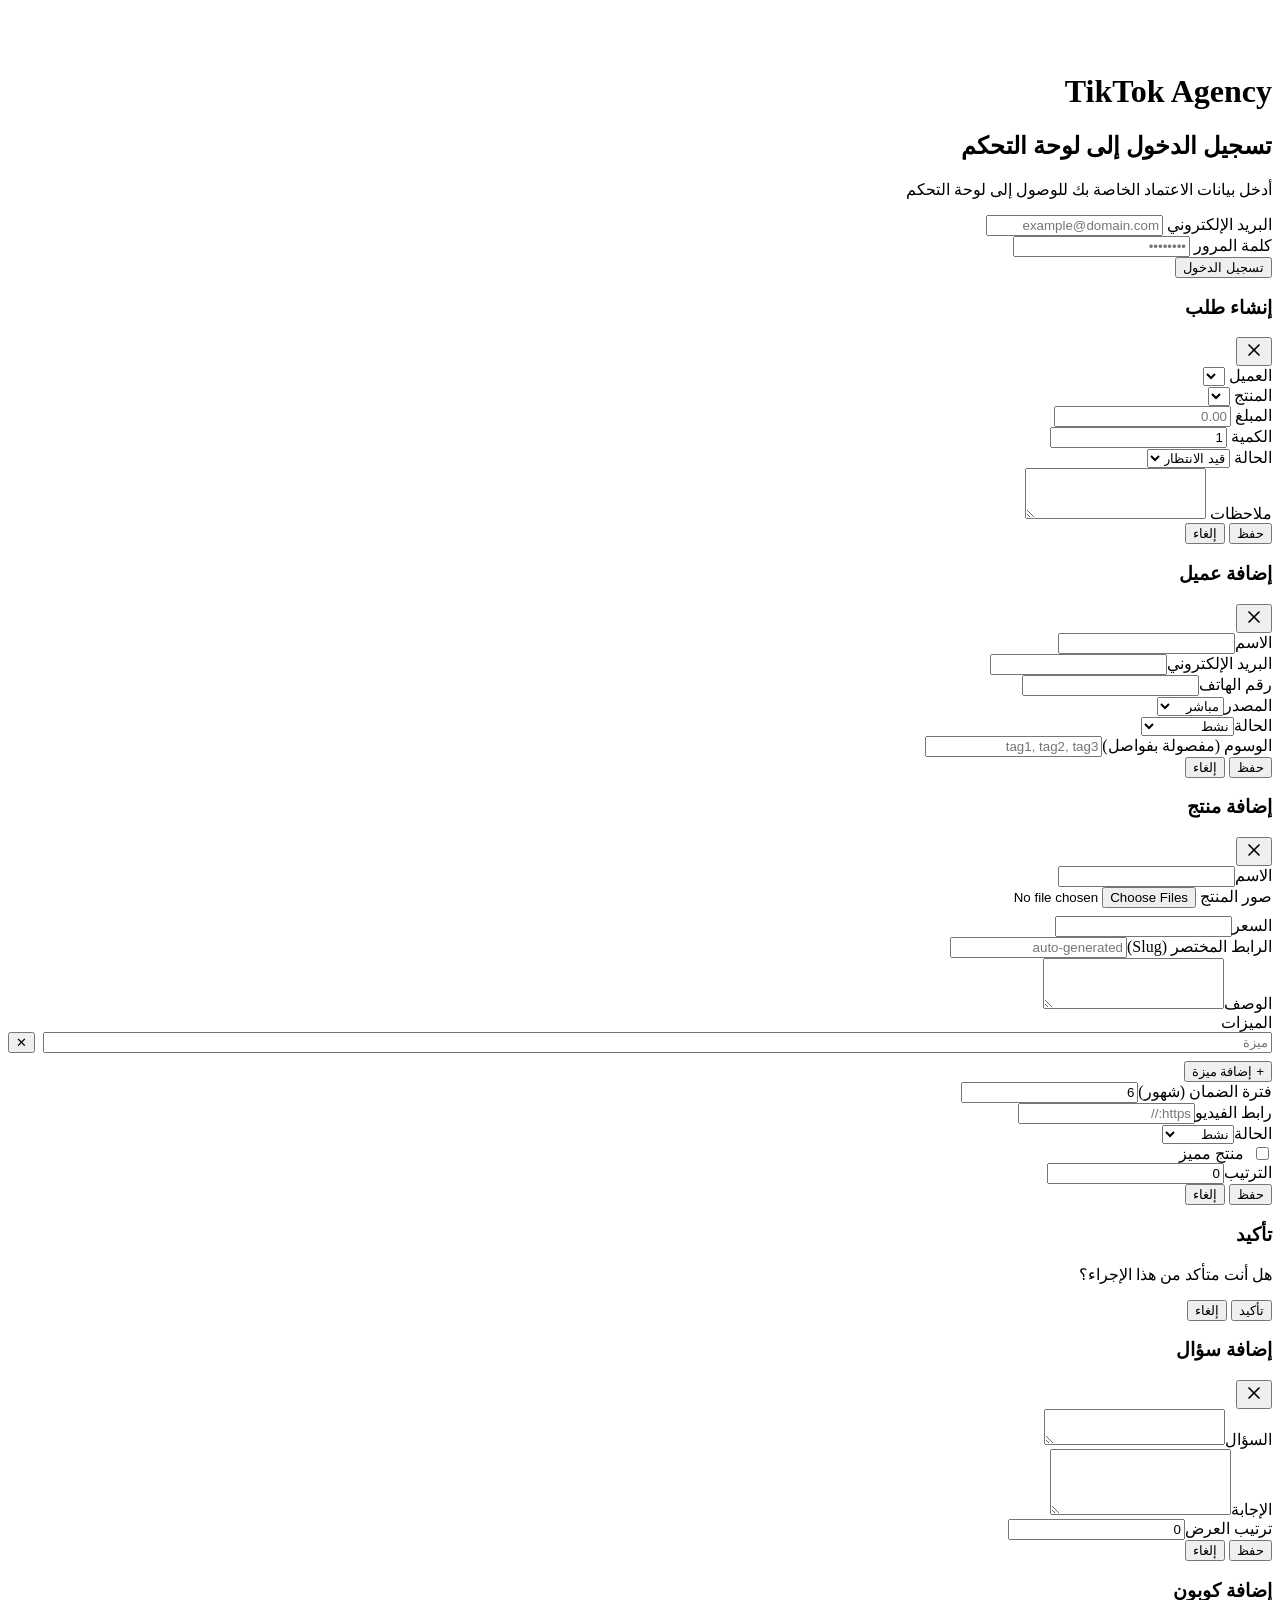
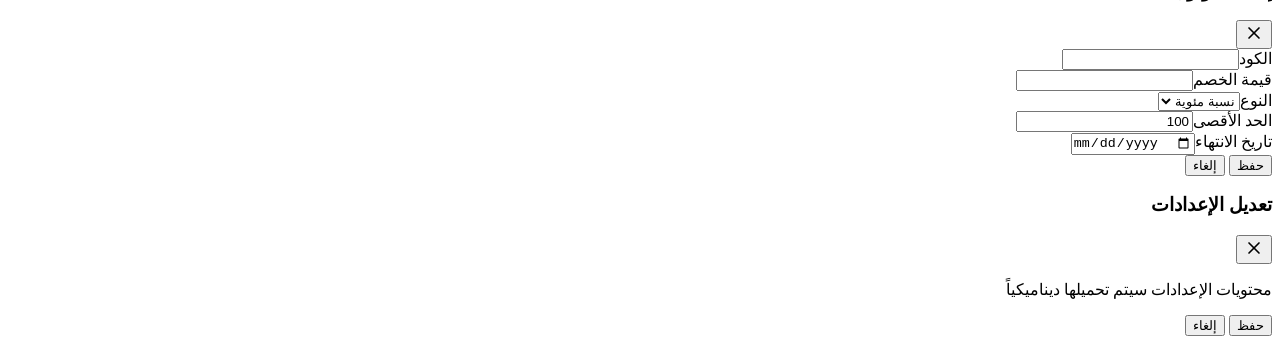
==== dashboard/dashboard.html @ ba9e7a34 "Add dashboard/dashboard.html" ====
<!DOCTYPE html>
<html lang="ar" dir="rtl">
<head>
  <meta charset="UTF-8">
  <meta name="viewport" content="width=device-width, initial-scale=1.0">
  <meta http-equiv="Content-Security-Policy" content="default-src 'self' https://kqjdxeepusiipewwlzxs.supabase.co https://*.supabase.co; style-src 'self' 'unsafe-inline' https://cdnjs.cloudflare.com https://fonts.googleapis.com; script-src 'self' 'unsafe-inline' https://cdnjs.cloudflare.com https://cdn.jsdelivr.net https://unpkg.com; font-src 'self' https://cdnjs.cloudflare.com https://fonts.gstatic.com; img-src 'self' data: https:; connect-src 'self' https://kqjdxeepusiipewwlzxs.supabase.co https://*.supabase.co wss://kqjdxeepusiipewwlzxs.supabase.co https://cdn.jsdelivr.net;">
  <title>لوحة التحكم - TikTok Agency</title>
  <link rel="preconnect" href="https://fonts.googleapis.com" crossorigin>
  <link href="https://fonts.googleapis.com/css2?family=Cairo:wght@400;500;600;700;800;900&family=Inter:wght@400;500;600;700;800&display=swap" rel="stylesheet">
  <link rel="stylesheet" href="dashboard.css">
  <script src="https://cdn.jsdelivr.net/npm/@supabase/supabase-js@2/dist/umd/supabase.min.js"></script>
  <script src="i18n.js"></script>
  <script src="supabase.js"></script>
  <script src="https://cdn.jsdelivr.net/npm/chart.js@4/dist/chart.umd.min.js"></script>
</head>
<body>

  <!-- LOGIN PAGE -->
  <div class="page active" id="page-login">
    <div class="login-container">
      <div class="login-card glass-card">
        <div class="login-logo">
          <div class="logo-icon">
            <svg width="40" height="40" viewBox="0 0 40 40" fill="none">
              <rect width="40" height="40" rx="10" fill="var(--primary)"/>
              <path d="M12 20C12 15.5817 15.5817 12 20 12C24.4183 12 28 15.5817 28 20C28 24.4183 24.4183 28 20 28" stroke="white" stroke-width="2.5" stroke-linecap="round"/>
              <circle cx="20" cy="20" r="3" fill="white"/>
              <path d="M26 14L30 10" stroke="white" stroke-width="2" stroke-linecap="round"/>
            </svg>
          </div>
          <h1 class="brand-name">TikTok Agency</h1>
        </div>
        <h2 class="login-title">تسجيل الدخول إلى لوحة التحكم</h2>
        <p class="login-subtitle">أدخل بيانات الاعتماد الخاصة بك للوصول إلى لوحة التحكم</p>
        <form id="login-form" class="login-form">
          <div class="form-group">
            <label for="login-email">البريد الإلكتروني</label>
            <input type="email" id="login-email" class="form-control" placeholder="example@domain.com" required>
          </div>
          <div class="form-group">
            <label for="login-password">كلمة المرور</label>
            <input type="password" id="login-password" class="form-control" placeholder="••••••••" required>
          </div>
          <div id="login-error" class="login-error" style="display:none"></div>
          <button type="submit" id="login-btn" class="btn btn-primary btn-full">
            <span id="login-btn-text">تسجيل الدخول</span>
            <span id="login-btn-loader" class="loading-spinner" style="display:none"></span>
          </button>
        </form>
      </div>
    </div>
  </div>

  <!-- DASHBOARD LAYOUT -->
  <div class="dashboard-layout" id="app-layout" style="display:none">

    <div class="sidebar-overlay" id="sidebar-overlay" onclick="toggleSidebar()"></div>
    <!-- SIDEBAR -->
    <aside class="sidebar" id="sidebar">
      <div class="sidebar-header">
        <div class="logo-icon">
          <svg width="36" height="36" viewBox="0 0 40 40" fill="none">
            <rect width="40" height="40" rx="10" fill="var(--primary)"/>
            <path d="M12 20C12 15.5817 15.5817 12 20 12C24.4183 12 28 15.5817 28 20C28 24.4183 24.4183 28 20 28" stroke="white" stroke-width="2.5" stroke-linecap="round"/>
            <circle cx="20" cy="20" r="3" fill="white"/>
            <path d="M26 14L30 10" stroke="white" stroke-width="2" stroke-linecap="round"/>
          </svg>
        </div>
        <span class="sidebar-brand">TikTok Agency</span>
      </div>

      <nav class="sidebar-nav">
        <div class="nav-item active" data-page="page-dashboard">
          <svg class="nav-icon" width="20" height="20" viewBox="0 0 24 24" fill="none" stroke="currentColor" stroke-width="2" stroke-linecap="round" stroke-linejoin="round"><rect x="3" y="3" width="7" height="7"/><rect x="14" y="3" width="7" height="7"/><rect x="14" y="14" width="7" height="7"/><rect x="3" y="14" width="7" height="7"/></svg>
          <span>الإحصائيات</span>
        </div>
        <div class="nav-item" data-page="page-orders">
          <svg class="nav-icon" width="20" height="20" viewBox="0 0 24 24" fill="none" stroke="currentColor" stroke-width="2" stroke-linecap="round" stroke-linejoin="round"><path d="M16 4h2a2 2 0 0 1 2 2v14a2 2 0 0 1-2 2H6a2 2 0 0 1-2-2V6a2 2 0 0 1 2-2h2"/><rect x="8" y="2" width="8" height="4" rx="1"/></svg>
          <span>الطلبات</span>
        </div>
        <div class="nav-item" data-page="page-customers">
          <svg class="nav-icon" width="20" height="20" viewBox="0 0 24 24" fill="none" stroke="currentColor" stroke-width="2" stroke-linecap="round" stroke-linejoin="round"><path d="M17 21v-2a4 4 0 0 0-4-4H5a4 4 0 0 0-4 4v2"/><circle cx="9" cy="7" r="4"/><path d="M23 21v-2a4 4 0 0 0-3-3.87"/><path d="M16 3.13a4 4 0 0 1 0 7.75"/></svg>
          <span>العملاء</span>
        </div>
        <div class="nav-item" data-page="page-products">
          <svg class="nav-icon" width="20" height="20" viewBox="0 0 24 24" fill="none" stroke="currentColor" stroke-width="2" stroke-linecap="round" stroke-linejoin="round"><path d="M21 16V8a2 2 0 0 0-1-1.73l-7-4a2 2 0 0 0-2 0l-7 4A2 2 0 0 0 3 8v8a2 2 0 0 0 1 1.73l7 4a2 2 0 0 0 2 0l7-4A2 2 0 0 0 21 16z"/><polyline points="3.27 6.96 12 12.01 20.73 6.96"/><line x1="12" y1="22.08" x2="12" y2="12"/></svg>
          <span>المنتجات</span>
        </div>
        <div class="nav-item" data-page="page-reviews">
          <svg class="nav-icon" width="20" height="20" viewBox="0 0 24 24" fill="none" stroke="currentColor" stroke-width="2" stroke-linecap="round" stroke-linejoin="round"><polygon points="12 2 15.09 8.26 22 9.27 17 14.14 18.18 21.02 12 17.77 5.82 21.02 7 14.14 2 9.27 8.91 8.26 12 2"/></svg>
          <span>التقييمات</span>
        </div>
        <div class="nav-item" data-page="page-faq">
          <svg class="nav-icon" width="20" height="20" viewBox="0 0 24 24" fill="none" stroke="currentColor" stroke-width="2" stroke-linecap="round" stroke-linejoin="round"><circle cx="12" cy="12" r="10"/><path d="M9.09 9a3 3 0 0 1 5.83 1c0 2-3 3-3 3"/><line x1="12" y1="17" x2="12.01" y2="17"/></svg>
          <span>الأسئلة</span>
        </div>
        <div class="nav-item" data-page="page-tickets">
          <svg class="nav-icon" width="20" height="20" viewBox="0 0 24 24" fill="none" stroke="currentColor" stroke-width="2" stroke-linecap="round" stroke-linejoin="round"><path d="M21 15a2 2 0 0 1-2 2H7l-4 4V5a2 2 0 0 1 2-2h14a2 2 0 0 1 2 2z"/></svg>
          <span>التذاكر</span>
        </div>
        <div class="nav-item" data-page="page-notifications">
          <svg class="nav-icon" width="20" height="20" viewBox="0 0 24 24" fill="none" stroke="currentColor" stroke-width="2" stroke-linecap="round" stroke-linejoin="round"><path d="M18 8A6 6 0 0 0 6 8c0 7-3 9-3 9h18s-3-2-3-9"/><path d="M13.73 21a2 2 0 0 1-3.46 0"/></svg>
          <span>الإشعارات</span>
          <span class="badge badge-danger" id="notif-badge-sidebar">0</span>
        </div>
        <div class="nav-item" data-page="page-coupons">
          <svg class="nav-icon" width="20" height="20" viewBox="0 0 24 24" fill="none" stroke="currentColor" stroke-width="2" stroke-linecap="round" stroke-linejoin="round"><path d="M20.59 13.41l-7.17 7.17a2 2 0 0 1-2.83 0L2 12V2h10l8.59 8.59a2 2 0 0 1 0 2.82z"/><line x1="7" y1="7" x2="7.01" y2="7"/></svg>
          <span>الكوبونات</span>
        </div>
        <div class="nav-item" data-page="page-content">
          <svg class="nav-icon" width="20" height="20" viewBox="0 0 24 24" fill="none" stroke="currentColor" stroke-width="2" stroke-linecap="round" stroke-linejoin="round"><path d="M14 2H6a2 2 0 0 0-2 2v16a2 2 0 0 0 2 2h12a2 2 0 0 0 2-2V8z"/><polyline points="14 2 14 8 20 8"/><line x1="16" y1="13" x2="8" y2="13"/><line x1="16" y1="17" x2="8" y2="17"/></svg>
          <span>المحتوى</span>
        </div>
        <div class="nav-item" data-page="page-analytics">
          <svg class="nav-icon" width="20" height="20" viewBox="0 0 24 24" fill="none" stroke="currentColor" stroke-width="2" stroke-linecap="round" stroke-linejoin="round"><line x1="18" y1="20" x2="18" y2="10"/><line x1="12" y1="20" x2="12" y2="4"/><line x1="6" y1="20" x2="6" y2="14"/></svg>
          <span>التحليلات</span>
        </div>
        <div class="nav-item" data-page="page-activity">
          <svg class="nav-icon" width="20" height="20" viewBox="0 0 24 24" fill="none" stroke="currentColor" stroke-width="2" stroke-linecap="round" stroke-linejoin="round"><circle cx="12" cy="12" r="10"/><polyline points="12 6 12 12 16 14"/></svg>
          <span>النشاطات</span>
        </div>
        <div class="nav-item" data-page="page-media">
          <svg class="nav-icon" width="20" height="20" viewBox="0 0 24 24" fill="none" stroke="currentColor" stroke-width="2"><rect x="3" y="3" width="18" height="18" rx="2"/><circle cx="8.5" cy="8.5" r="1.5"/><path d="M21 15l-5-5L5 21"/></svg>
          <span>الوسائط</span>
        </div>
        <div class="nav-item" data-page="page-settings">
          <svg class="nav-icon" width="20" height="20" viewBox="0 0 24 24" fill="none" stroke="currentColor" stroke-width="2" stroke-linecap="round" stroke-linejoin="round"><circle cx="12" cy="12" r="3"/><path d="M19.4 15a1.65 1.65 0 0 0 .33 1.82l.06.06a2 2 0 0 1 0 2.83 2 2 0 0 1-2.83 0l-.06-.06a1.65 1.65 0 0 0-1.82-.33 1.65 1.65 0 0 0-1 1.51V21a2 2 0 0 1-2 2 2 2 0 0 1-2-2v-.09A1.65 1.65 0 0 0 9 19.4a1.65 1.65 0 0 0-1.82.33l-.06.06a2 2 0 0 1-2.83 0 2 2 0 0 1 0-2.83l.06-.06A1.65 1.65 0 0 0 4.68 15a1.65 1.65 0 0 0-1.51-1H3a2 2 0 0 1-2-2 2 2 0 0 1 2-2h.09A1.65 1.65 0 0 0 4.6 9a1.65 1.65 0 0 0-.33-1.82l-.06-.06a2 2 0 0 1 0-2.83 2 2 0 0 1 2.83 0l.06.06A1.65 1.65 0 0 0 9 4.68a1.65 1.65 0 0 0 1-1.51V3a2 2 0 0 1 2-2 2 2 0 0 1 2 2v.09a1.65 1.65 0 0 0 1 1.51 1.65 1.65 0 0 0 1.82-.33l.06-.06a2 2 0 0 1 2.83 0 2 2 0 0 1 0 2.83l-.06.06A1.65 1.65 0 0 0 19.4 9a1.65 1.65 0 0 0 1.51 1H21a2 2 0 0 1 2 2 2 2 0 0 1-2 2h-.09a1.65 1.65 0 0 0-1.51 1z"/></svg>
          <span>الإعدادات</span>
        </div>
        <div class="nav-item" data-page="page-profile">
          <svg class="nav-icon" width="20" height="20" viewBox="0 0 24 24" fill="none" stroke="currentColor" stroke-width="2" stroke-linecap="round" stroke-linejoin="round"><path d="M20 21v-2a4 4 0 0 0-4-4H8a4 4 0 0 0-4 4v2"/><circle cx="12" cy="7" r="4"/></svg>
          <span>الملف الشخصي</span>
        </div>
      </nav>

      <div class="sidebar-footer">
        <div class="sidebar-user">
          <div class="user-avatar" id="sidebar-avatar">
            <img src="https://ui-avatars.com/api/?name=Admin&background=fe2c55&color=fff" alt="Admin">
          </div>
          <div class="user-info">
            <span class="user-name" id="sidebar-user-name">Admin</span>
            <span class="user-role" id="sidebar-user-email">admin@tiktok.com</span>
          </div>
        </div>
        <button class="btn btn-ghost btn-full logout-btn" id="logout-btn" data-action="logout">
          <svg width="18" height="18" viewBox="0 0 24 24" fill="none" stroke="currentColor" stroke-width="2" stroke-linecap="round" stroke-linejoin="round"><path d="M9 21H5a2 2 0 0 1-2-2V5a2 2 0 0 1 2-2h4"/><polyline points="16 17 21 12 16 7"/><line x1="21" y1="12" x2="9" y2="12"/></svg>
          <span>تسجيل الخروج</span>
        </button>
      </div>
    </aside>

    <!-- MAIN CONTENT -->
    <main class="main-content">
      <header class="header">
        <div class="header-left">
          <button class="menu-toggle" id="menu-toggle" data-action="toggle-sidebar">
            <svg width="24" height="24" viewBox="0 0 24 24" fill="none" stroke="currentColor" stroke-width="2" stroke-linecap="round" stroke-linejoin="round"><line x1="3" y1="12" x2="21" y2="12"/><line x1="3" y1="6" x2="21" y2="6"/><line x1="3" y1="18" x2="21" y2="18"/></svg>
          </button>
          <div class="search-bar" id="search-bar">
            <svg class="search-icon" width="18" height="18" viewBox="0 0 24 24" fill="none" stroke="currentColor" stroke-width="2" stroke-linecap="round" stroke-linejoin="round"><circle cx="11" cy="11" r="8"/><line x1="21" y1="21" x2="16.65" y2="16.65"/></svg>
            <input type="text" id="global-search" class="search-input" placeholder="بحث...">
          </div>
        </div>
        <div class="header-right">
          <button class="header-btn" id="dark-mode-toggle" onclick="toggleDarkMode()" title="الوضع الليلي">
            <svg width="20" height="20" viewBox="0 0 24 24" fill="none" stroke="currentColor" stroke-width="2"><path d="M21 12.79A9 9 0 1 1 11.21 3 7 7 0 0 0 21 12.79z"/></svg>
          </button>
          <button class="header-btn" onclick="showErrorModal()" title="الأخطاء" id="error-badge" style="display:none;background:var(--error);color:#fff;font-size:10px;font-weight:700;min-width:36px">
            <span id="error-badge-count" style="margin:0 auto">0</span>
          </button>
          <button class="header-btn" data-page="page-notifications" id="notif-btn-header">
            <svg width="20" height="20" viewBox="0 0 24 24" fill="none" stroke="currentColor" stroke-width="2" stroke-linecap="round" stroke-linejoin="round"><path d="M18 8A6 6 0 0 0 6 8c0 7-3 9-3 9h18s-3-2-3-9"/><path d="M13.73 21a2 2 0 0 1-3.46 0"/></svg>
            <span class="notif-dot" id="notif-dot-header"></span>
          </button>
          <div class="user-dropdown" id="user-dropdown">
            <button class="header-btn user-dropdown-trigger" data-action="toggle-dropdown">
              <img src="https://ui-avatars.com/api/?name=Admin&background=fe2c55&color=fff" alt="User" class="user-avatar-sm">
              <span class="user-name-header" id="header-user-name">Admin</span>
              <svg width="14" height="14" viewBox="0 0 24 24" fill="none" stroke="currentColor" stroke-width="2" stroke-linecap="round" stroke-linejoin="round"><polyline points="6 9 12 15 18 9"/></svg>
            </button>
            <div class="dropdown-menu" id="dropdown-menu">
              <div class="dropdown-item" data-page="page-profile">
                <svg width="16" height="16" viewBox="0 0 24 24" fill="none" stroke="currentColor" stroke-width="2" stroke-linecap="round" stroke-linejoin="round"><path d="M20 21v-2a4 4 0 0 0-4-4H8a4 4 0 0 0-4 4v2"/><circle cx="12" cy="7" r="4"/></svg>
                <span>الملف الشخصي</span>
              </div>
              <div class="dropdown-item" data-page="page-settings">
                <svg width="16" height="16" viewBox="0 0 24 24" fill="none" stroke="currentColor" stroke-width="2" stroke-linecap="round" stroke-linejoin="round"><circle cx="12" cy="12" r="3"/><path d="M19.4 15a1.65 1.65 0 0 0 .33 1.82l.06.06a2 2 0 0 1 0 2.83 2 2 0 0 1-2.83 0l-.06-.06a1.65 1.65 0 0 0-1.82-.33 1.65 1.65 0 0 0-1 1.51V21a2 2 0 0 1-2 2 2 2 0 0 1-2-2v-.09A1.65 1.65 0 0 0 9 19.4a1.65 1.65 0 0 0-1.82.33l-.06.06a2 2 0 0 1-2.83 0 2 2 0 0 1 0-2.83l.06-.06A1.65 1.65 0 0 0 4.68 15a1.65 1.65 0 0 0-1.51-1H3a2 2 0 0 1-2-2 2 2 0 0 1 2-2h.09A1.65 1.65 0 0 0 4.6 9a1.65 1.65 0 0 0-.33-1.82l-.06-.06a2 2 0 0 1 0-2.83 2 2 0 0 1 2.83 0l.06.06A1.65 1.65 0 0 0 9 4.68a1.65 1.65 0 0 0 1-1.51V3a2 2 0 0 1 2-2 2 2 0 0 1 2 2v.09a1.65 1.65 0 0 0 1 1.51 1.65 1.65 0 0 0 1.82-.33l.06-.06a2 2 0 0 1 2.83 0 2 2 0 0 1 0 2.83l-.06.06A1.65 1.65 0 0 0 19.4 9a1.65 1.65 0 0 0 1.51 1H21a2 2 0 0 1 2 2 2 2 0 0 1-2 2h-.09a1.65 1.65 0 0 0-1.51 1z"/></svg>
                <span>الإعدادات</span>
              </div>
              <div class="dropdown-divider"></div>
              <div class="dropdown-item" data-action="logout">
                <svg width="16" height="16" viewBox="0 0 24 24" fill="none" stroke="currentColor" stroke-width="2" stroke-linecap="round" stroke-linejoin="round"><path d="M9 21H5a2 2 0 0 1-2-2V5a2 2 0 0 1 2-2h4"/><polyline points="16 17 21 12 16 7"/><line x1="21" y1="12" x2="9" y2="12"/></svg>
                <span>تسجيل الخروج</span>
              </div>
            </div>
          </div>
        </div>
      </header>

      <div class="page-container">

        <!-- DASHBOARD PAGE -->
        <div class="page active" id="page-dashboard">
          <div class="page-header">
            <div>
              <h1 class="page-title">الإحصائيات</h1>
              <p class="page-subtitle">نظرة عامة على أداء الوكالة</p>
            </div>
          </div>
          <div class="stats-grid" id="stats-grid">
            <div class="stat-card" data-stat="total-orders">
              <div class="stat-icon stat-icon-primary"><svg width="24" height="24" viewBox="0 0 24 24" fill="none" stroke="currentColor" stroke-width="2" stroke-linecap="round" stroke-linejoin="round"><path d="M16 4h2a2 2 0 0 1 2 2v14a2 2 0 0 1-2 2H6a2 2 0 0 1-2-2V6a2 2 0 0 1 2-2h2"/><rect x="8" y="2" width="8" height="4" rx="1"/></svg></div>
              <div class="stat-content">
                <span class="stat-value" id="stat-total-orders">0</span>
                <span class="stat-label">إجمالي الطلبات</span>
              </div>
              <span class="stat-trend trend-up" id="trend-total-orders">+0%</span>
            </div>
            <div class="stat-card" data-stat="active-orders">
              <div class="stat-icon stat-icon-warning"><svg width="24" height="24" viewBox="0 0 24 24" fill="none" stroke="currentColor" stroke-width="2" stroke-linecap="round" stroke-linejoin="round"><circle cx="12" cy="12" r="10"/><polyline points="12 6 12 12 16 14"/></svg></div>
              <div class="stat-content">
                <span class="stat-value" id="stat-active-orders">0</span>
                <span class="stat-label">الطلبات النشطة</span>
              </div>
              <span class="stat-trend trend-up" id="trend-active-orders">+0%</span>
            </div>
            <div class="stat-card" data-stat="total-customers">
              <div class="stat-icon stat-icon-info"><svg width="24" height="24" viewBox="0 0 24 24" fill="none" stroke="currentColor" stroke-width="2" stroke-linecap="round" stroke-linejoin="round"><path d="M17 21v-2a4 4 0 0 0-4-4H5a4 4 0 0 0-4 4v2"/><circle cx="9" cy="7" r="4"/></svg></div>
              <div class="stat-content">
                <span class="stat-value" id="stat-total-customers">0</span>
                <span class="stat-label">إجمالي العملاء</span>
              </div>
              <span class="stat-trend trend-up" id="trend-total-customers">+0%</span>
            </div>
            <div class="stat-card" data-stat="revenue">
              <div class="stat-icon stat-icon-success"><svg width="24" height="24" viewBox="0 0 24 24" fill="none" stroke="currentColor" stroke-width="2" stroke-linecap="round" stroke-linejoin="round"><line x1="12" y1="1" x2="12" y2="23"/><path d="M17 5H9.5a3.5 3.5 0 0 0 0 7h5a3.5 3.5 0 0 1 0 7H6"/></svg></div>
              <div class="stat-content">
                <span class="stat-value" id="stat-revenue">0 د.ج</span>
                <span class="stat-label">الإيرادات</span>
              </div>
              <span class="stat-trend trend-up" id="trend-revenue">+0%</span>
            </div>
          </div>
          <div class="dashboard-cards">
            <div class="card">
              <div class="card-header">
                <h3>آخر الطلبات</h3>
                <button class="btn btn-sm btn-ghost" data-page="page-orders">عرض الكل</button>
              </div>
              <div class="card-body table-responsive">
                <table class="data-table">
                  <thead>
                    <tr>
                      <th>رقم الطلب</th>
                      <th>العميل</th>
                      <th>المنتج</th>
                      <th>المبلغ</th>
                      <th>الحالة</th>
                      <th>التاريخ</th>
                    </tr>
                  </thead>
                  <tbody id="recent-orders-table"></tbody>
                </table>
                <div class="loading-spinner" id="recent-orders-loader" style="display:none"></div>
                <div class="empty-state" id="recent-orders-empty" style="display:none">
                  <p>لا توجد طلبات حديثة</p>
                </div>
              </div>
            </div>
            <div class="card">
              <div class="card-header">
                <h3>أفضل المنتجات</h3>
                <button class="btn btn-sm btn-ghost" data-page="page-products">عرض الكل</button>
              </div>
              <div class="card-body" id="top-products-list"></div>
            </div>
          </div>
        </div>

        <!-- ORDERS PAGE -->
        <div class="page" id="page-orders">
          <div class="page-header">
            <div>
              <h1 class="page-title">الطلبات</h1>
              <p class="page-subtitle">إدارة جميع طلبات الوكالة</p>
            </div>
            <button class="btn btn-primary" data-action="create-order" data-modal="modal-order-form">إنشاء طلب</button>
          </div>
          <div class="filter-bar">
            <div class="form-group">
              <select class="form-control" id="orders-status-filter" data-filter="status">
                <option value="">جميع الحالات</option>
                <option value="pending">قيد الانتظار</option>
                <option value="active">نشط</option>
                <option value="completed">مكتمل</option>
                <option value="cancelled">ملغي</option>
              </select>
            </div>
            <div class="form-group">
              <input type="text" class="form-control" id="orders-search" placeholder="بحث عن طلب...">
            </div>
          </div>
          <div class="table-responsive">
            <table class="data-table">
              <thead>
                <tr>
                  <th>رقم الطلب</th>
                  <th>العميل</th>
                  <th>المنتج</th>
                  <th>المبلغ</th>
                  <th>الحالة</th>
                  <th>التاريخ</th>
                  <th>الإجراءات</th>
                </tr>
              </thead>
              <tbody id="orders-table"></tbody>
            </table>
            <div class="loading-spinner" id="orders-loader" style="display:none"></div>
            <div class="empty-state" id="orders-empty" style="display:none">
              <svg width="48" height="48" viewBox="0 0 24 24" fill="none" stroke="currentColor" stroke-width="1.5" stroke-linecap="round" stroke-linejoin="round"><path d="M16 4h2a2 2 0 0 1 2 2v14a2 2 0 0 1-2 2H6a2 2 0 0 1-2-2V6a2 2 0 0 1 2-2h2"/><rect x="8" y="2" width="8" height="4" rx="1"/></svg>
              <p>لا توجد طلبات</p>
            </div>
          </div>
        </div>

        <!-- ORDER DETAIL PAGE -->
        <div class="page" id="page-order-detail">
          <div class="page-header">
            <div>
              <button class="btn btn-ghost btn-sm" data-page="page-orders">
                <svg width="16" height="16" viewBox="0 0 24 24" fill="none" stroke="currentColor" stroke-width="2" stroke-linecap="round" stroke-linejoin="round"><polyline points="15 18 9 12 15 6"/></svg>
                العودة إلى الطلبات
              </button>
              <h1 class="page-title" id="order-detail-number">طلب #---</h1>
            </div>
          </div>
          <div class="detail-grid">
            <div class="card">
              <div class="card-header"><h3>معلومات الطلب</h3></div>
              <div class="card-body">
                <div class="detail-row"><span class="detail-label">الحالة</span><span class="status-badge" id="order-detail-status"></span></div>
                <div class="detail-row"><span class="detail-label">العميل</span><span id="order-detail-customer"></span></div>
                <div class="detail-row"><span class="detail-label">المنتج</span><span id="order-detail-product"></span></div>
                <div class="detail-row"><span class="detail-label">المبلغ</span><span id="order-detail-amount"></span></div>
                <div class="detail-row"><span class="detail-label">الكمية</span><span id="order-detail-quantity"></span></div>
                <div class="detail-row"><span class="detail-label">تاريخ الإنشاء</span><span id="order-detail-created"></span></div>
                <div class="detail-row"><span class="detail-label">آخر تحديث</span><span id="order-detail-updated"></span></div>
                <div class="detail-row"><span class="detail-label">طريقة الدفع</span><span id="order-detail-payment-method">—</span></div>
                <div class="detail-row"><span class="detail-label">إثبات الدفع</span><span id="order-detail-payment-proof">—</span></div>
              </div>
            </div>
            <div class="card">
              <div class="card-header"><h3>ملاحظات الطلب</h3></div>
              <div class="card-body">
                <p id="order-detail-notes" class="text-muted">لا توجد ملاحظات</p>
                <div class="form-group">
                  <label>إضافة ملاحظة</label>
                  <textarea class="form-control" id="order-detail-notes-input" rows="3" placeholder="أكتب ملاحظة..."></textarea>
                </div>
                <button class="btn btn-primary btn-sm" data-action="save-order-note">حفظ</button>
              </div>
            </div>
            <div class="card">
              <div class="card-header"><h3>الإجراءات</h3></div>
              <div class="card-body">
                <div id="order-detail-actions">
                  <button class="btn btn-success" data-action="approve-order" style="display:none">موافقة</button>
                  <button class="btn btn-danger" data-action="reject-order" style="display:none">رفض</button>
                </div>
              </div>
            </div>
            <div class="card">
              <div class="card-header"><h3>الجدول الزمني</h3></div>
              <div class="card-body">
                <div class="timeline" id="order-timeline"></div>
              </div>
            </div>
          </div>
        </div>

        <!-- ORDER FORM PAGE -->
        <div class="page" id="page-order-form">
          <div class="page-header">
            <div>
              <button class="btn btn-ghost btn-sm" data-page="page-orders">
                <svg width="16" height="16" viewBox="0 0 24 24" fill="none" stroke="currentColor" stroke-width="2" stroke-linecap="round" stroke-linejoin="round"><polyline points="15 18 9 12 15 6"/></svg>
                العودة إلى الطلبات
              </button>
              <h1 class="page-title" id="order-form-title">إنشاء طلب جديد</h1>
            </div>
          </div>
          <div class="card">
            <div class="card-body">
              <form id="order-form">
                <div class="form-row">
                  <div class="form-group">
                    <label>العميل</label>
                    <select class="form-control" id="order-form-customer" required></select>
                  </div>
                  <div class="form-group">
                    <label>المنتج</label>
                    <select class="form-control" id="order-form-product" required></select>
                  </div>
                </div>
                <div class="form-row">
                  <div class="form-group">
                    <label>المبلغ</label>
                    <input type="number" class="form-control" id="order-form-amount" placeholder="0.00" required>
                  </div>
                  <div class="form-group">
                    <label>الكمية</label>
                    <input type="number" class="form-control" id="order-form-quantity" value="1" min="1" required>
                  </div>
                </div>
                <div class="form-group">
                  <label>الحالة</label>
                  <select class="form-control" id="order-form-status">
                    <option value="pending">قيد الانتظار</option>
                    <option value="active">نشط</option>
                    <option value="completed">مكتمل</option>
                    <option value="cancelled">ملغي</option>
                  </select>
                </div>
                <div class="form-group">
                  <label>ملاحظات</label>
                  <textarea class="form-control" id="order-form-notes" rows="3" placeholder="ملاحظات إضافية..."></textarea>
                </div>
                <input type="hidden" id="order-form-id">
                <div class="form-actions">
                  <button type="submit" class="btn btn-primary" id="order-form-submit">حفظ</button>
                  <button type="button" class="btn btn-ghost" data-page="page-orders">إلغاء</button>
                </div>
              </form>
            </div>
          </div>
        </div>

        <!-- CUSTOMERS PAGE -->
        <div class="page" id="page-customers">
          <div class="page-header">
            <div>
              <h1 class="page-title">العملاء</h1>
              <p class="page-subtitle">إدارة قاعدة عملاء الوكالة</p>
            </div>
            <button class="btn btn-primary" data-action="create-customer" data-modal="modal-customer-form">إضافة عميل</button>
          </div>
          <div class="filter-bar">
            <div class="form-group">
              <input type="text" class="form-control" id="customers-search" placeholder="بحث عن عميل...">
            </div>
          </div>
          <div class="table-responsive">
            <table class="data-table">
              <thead>
                <tr>
                  <th>الاسم</th>
                  <th>البريد الإلكتروني</th>
                  <th>الهاتف</th>
                  <th>إجمالي الطلبات</th>
                  <th>الإجمالي</th>
                  <th>التاريخ</th>
                </tr>
              </thead>
              <tbody id="customers-table"></tbody>
            </table>
            <div class="loading-spinner" id="customers-loader" style="display:none"></div>
            <div class="empty-state" id="customers-empty" style="display:none">
              <svg width="48" height="48" viewBox="0 0 24 24" fill="none" stroke="currentColor" stroke-width="1.5" stroke-linecap="round" stroke-linejoin="round"><path d="M17 21v-2a4 4 0 0 0-4-4H5a4 4 0 0 0-4 4v2"/><circle cx="9" cy="7" r="4"/></svg>
              <p>لا يوجد عملاء</p>
            </div>
          </div>
        </div>

        <!-- CUSTOMER DETAIL PAGE -->
        <div class="page" id="page-customer-detail">
          <div class="page-header">
            <div>
              <button class="btn btn-ghost btn-sm" data-page="page-customers">
                <svg width="16" height="16" viewBox="0 0 24 24" fill="none" stroke="currentColor" stroke-width="2" stroke-linecap="round" stroke-linejoin="round"><polyline points="15 18 9 12 15 6"/></svg>
                العودة إلى العملاء
              </button>
              <h1 class="page-title" id="customer-detail-name">العميل</h1>
            </div>
          </div>
          <div class="detail-grid">
            <div class="card">
              <div class="card-header"><h3>معلومات العميل</h3></div>
              <div class="card-body">
                <div class="detail-row"><span class="detail-label">الاسم</span><span id="customer-detail-fullname"></span></div>
                <div class="detail-row"><span class="detail-label">البريد الإلكتروني</span><span id="customer-detail-email"></span></div>
                <div class="detail-row"><span class="detail-label">الهاتف</span><span id="customer-detail-phone"></span></div>
                <div class="detail-row"><span class="detail-label">المصدر</span><span id="customer-detail-source">—</span></div>
                <div class="detail-row"><span class="detail-label">الوسوم</span><span id="customer-detail-tags">—</span></div>
                <div class="detail-row"><span class="detail-label">الحالة</span><span id="customer-detail-status">—</span></div>
                <div class="detail-row"><span class="detail-label">المدينة</span><span id="customer-detail-city">—</span></div>
                <div class="detail-row"><span class="detail-label">إجمالي الطلبات</span><span id="customer-detail-orders-count"></span></div>
                <div class="detail-row"><span class="detail-label">إجمالي الإنفاق</span><span id="customer-detail-total-spent"></span></div>
              </div>
            </div>
            <div class="card">
              <div class="card-header"><h3>طلبات العميل</h3></div>
              <div class="card-body table-responsive">
                <table class="data-table">
                  <thead>
                    <tr>
                      <th>رقم الطلب</th>
                      <th>المنتج</th>
                      <th>المبلغ</th>
                      <th>الحالة</th>
                      <th>التاريخ</th>
                    </tr>
                  </thead>
                  <tbody id="customer-orders-table"></tbody>
                </table>
                <div class="empty-state" id="customer-orders-empty" style="display:none"><p>لا توجد طلبات</p></div>
              </div>
            </div>
          </div>
        </div>

        <!-- PRODUCTS PAGE -->
        <div class="page" id="page-products">
          <div class="page-header">
            <div>
              <h1 class="page-title">المنتجات</h1>
              <p class="page-subtitle">إدارة منتجات وخدمات الوكالة</p>
            </div>
            <button class="btn btn-primary" data-action="create-product" data-modal="modal-product-form">إضافة منتج</button>
          </div>
          <div class="table-responsive">
            <table class="data-table">
              <thead>
                <tr>
                  <th>الاسم</th>
                  <th>السعر</th>
                  <th>الوصف</th>
                  <th>الحالة</th>
                  <th>الترتيب</th>
                  <th>الإجراءات</th>
                </tr>
              </thead>
              <tbody id="products-table"></tbody>
            </table>
            <div class="loading-spinner" id="products-loader" style="display:none"></div>
            <div class="empty-state" id="products-empty" style="display:none">
              <svg width="48" height="48" viewBox="0 0 24 24" fill="none" stroke="currentColor" stroke-width="1.5" stroke-linecap="round" stroke-linejoin="round"><path d="M21 16V8a2 2 0 0 0-1-1.73l-7-4a2 2 0 0 0-2 0l-7 4A2 2 0 0 0 3 8v8a2 2 0 0 0 1 1.73l7 4a2 2 0 0 0 2 0l7-4A2 2 0 0 0 21 16z"/></svg>
              <p>لا توجد منتجات</p>
            </div>
          </div>
        </div>

        <!-- REVIEWS PAGE -->
        <div class="page" id="page-reviews">
          <div class="page-header">
            <div>
              <h1 class="page-title">التقييمات</h1>
              <p class="page-subtitle">مراجعة تقييمات العملاء</p>
            </div>
          </div>
          <div class="filter-bar">
            <div class="form-group">
              <select class="form-control" id="reviews-status-filter">
                <option value="">جميع التقييمات</option>
                <option value="approved">مقبول</option>
                <option value="rejected">غير مقبول</option>
              </select>
            </div>
            <div class="form-group">
              <select class="form-control" id="reviews-rating-filter">
                <option value="">جميع التقييمات</option>
                <option value="5">5 نجوم</option>
                <option value="4">4 نجوم</option>
                <option value="3">3 نجوم</option>
                <option value="2">2 نجوم</option>
                <option value="1">نجمة</option>
              </select>
            </div>
          </div>
          <div class="table-responsive">
            <table class="data-table">
              <thead>
                <tr>
                  <th><input type="checkbox" id="reviews-select-all" onchange="toggleAllReviews(this.checked)"></th>
                  <th>العميل</th>
                  <th>التقييم</th>
                  <th>التعليق</th>
                  <th>الحالة</th>
                  <th>مثبت</th>
                  <th>التاريخ</th>
                  <th>الإجراءات</th>
                </tr>
              </thead>
              <tbody id="reviews-table"></tbody>
            </table>
            <div class="loading-spinner" id="reviews-loader" style="display:none"></div>
            <div class="empty-state" id="reviews-empty" style="display:none">
              <svg width="48" height="48" viewBox="0 0 24 24" fill="none" stroke="currentColor" stroke-width="1.5" stroke-linecap="round" stroke-linejoin="round"><polygon points="12 2 15.09 8.26 22 9.27 17 14.14 18.18 21.02 12 17.77 5.82 21.02 7 14.14 2 9.27 8.91 8.26 12 2"/></svg>
              <p>لا توجد تقييمات</p>
            </div>
          </div>
        </div>

        <!-- FAQ PAGE -->
        <div class="page" id="page-faq">
          <div class="page-header">
            <div>
              <h1 class="page-title">الأسئلة الشائعة</h1>
              <p class="page-subtitle">إدارة الأسئلة الشائعة للصفحة الرئيسية</p>
            </div>
            <button class="btn btn-primary" data-action="create-faq" data-modal="modal-faq-form">إضافة سؤال</button>
          </div>
          <div class="filter-bar">
            <div class="form-group">
              <select class="form-control" id="faq-category-filter">
                <option value="">جميع التصنيفات</option>
                <option value="general">عام</option>
                <option value="pricing">الأسعار</option>
                <option value="shipping">الشحن</option>
                <option value="returns">الإرجاع</option>
                <option value="support">الدعم</option>
              </select>
            </div>
          </div>
          <div class="faq-list" id="faq-list"></div>
          <div class="loading-spinner" id="faq-loader" style="display:none"></div>
          <div class="empty-state" id="faq-empty" style="display:none">
            <svg width="48" height="48" viewBox="0 0 24 24" fill="none" stroke="currentColor" stroke-width="1.5" stroke-linecap="round" stroke-linejoin="round"><circle cx="12" cy="12" r="10"/><path d="M9.09 9a3 3 0 0 1 5.83 1c0 2-3 3-3 3"/><line x1="12" y1="17" x2="12.01" y2="17"/></svg>
            <p>لا توجد أسئلة</p>
          </div>
        </div>

        <!-- TICKETS PAGE -->
        <div class="page" id="page-tickets">
          <div class="page-header">
            <div>
              <h1 class="page-title">التذاكر</h1>
              <p class="page-subtitle">إدارة تذاكر الدعم الفني</p>
            </div>
          </div>
          <div class="table-responsive">
            <table class="data-table">
              <thead>
                <tr>
                  <th>الموضوع</th>
                  <th>العميل</th>
                  <th>الحالة</th>
                  <th>الأولوية</th>
                  <th>المسؤول</th>
                  <th>التاريخ</th>
                </tr>
              </thead>
              <tbody id="tickets-table"></tbody>
            </table>
            <div class="loading-spinner" id="tickets-loader" style="display:none"></div>
            <div class="empty-state" id="tickets-empty" style="display:none">
              <svg width="48" height="48" viewBox="0 0 24 24" fill="none" stroke="currentColor" stroke-width="1.5" stroke-linecap="round" stroke-linejoin="round"><path d="M21 15a2 2 0 0 1-2 2H7l-4 4V5a2 2 0 0 1 2-2h14a2 2 0 0 1 2 2z"/></svg>
              <p>لا توجد تذاكر</p>
            </div>
          </div>
        </div>

        <!-- TICKET DETAIL PAGE -->
        <div class="page" id="page-ticket-detail">
          <div class="page-header">
            <div>
              <button class="btn btn-ghost btn-sm" data-page="page-tickets">
                <svg width="16" height="16" viewBox="0 0 24 24" fill="none" stroke="currentColor" stroke-width="2" stroke-linecap="round" stroke-linejoin="round"><polyline points="15 18 9 12 15 6"/></svg>
                العودة إلى التذاكر
              </button>
              <h1 class="page-title" id="ticket-detail-subject">التذكرة</h1>
            </div>
          </div>
          <div class="detail-grid">
            <div class="card">
              <div class="card-header"><h3>معلومات التذكرة</h3></div>
              <div class="card-body">
                <div class="detail-row"><span class="detail-label">الحالة</span><span class="status-badge" id="ticket-detail-status"></span></div>
                <div class="detail-row"><span class="detail-label">الأولوية</span><span id="ticket-detail-priority"></span></div>
                <div class="detail-row"><span class="detail-label">العميل</span><span id="ticket-detail-customer"></span></div>
                <div class="detail-row"><span class="detail-label">المسؤول</span><span id="ticket-detail-assignee"></span></div>
                <div class="detail-row" id="ticket-assignee-row">
                  <span class="detail-label">تعيين مشرف</span>
                  <span>
                    <select id="ticket-assignee-select" class="form-control" style="width:auto;display:inline-block">
                      <option value="">غير معين</option>
                    </select>
                    <button class="btn btn-sm btn-primary" onclick="assignTicketAction()">تعيين</button>
                  </span>
                </div>
                <div class="detail-row"><span class="detail-label">التاريخ</span><span id="ticket-detail-date"></span></div>
              </div>
            </div>
            <div class="card">
              <div class="card-header"><h3>الوصف</h3></div>
              <div class="card-body">
                <p id="ticket-detail-description"></p>
              </div>
            </div>
            <div class="card">
              <div class="card-header"><h3>الردود</h3></div>
              <div class="card-body" id="ticket-replies-container"></div>
            </div>
            <div class="card">
              <div class="card-header"><h3>إضافة رد</h3></div>
              <div class="card-body">
                <div class="form-group">
                  <textarea class="form-control" id="ticket-reply-input" rows="3" placeholder="أكتب ردك..."></textarea>
                </div>
                <button class="btn btn-primary btn-sm" data-action="send-ticket-reply">إرسال</button>
              </div>
            </div>
          </div>
        </div>

        <!-- NOTIFICATIONS PAGE -->
        <div class="page" id="page-notifications">
          <div class="page-header">
            <div>
              <h1 class="page-title">الإشعارات</h1>
              <p class="page-subtitle">جميع الإشعارات والتنبيهات</p>
            </div>
            <button class="btn btn-sm btn-ghost" data-action="mark-all-read">تحديد الكل كمقروء</button>
          </div>
          <div class="filter-bar">
            <div class="form-group">
              <select class="form-control" id="notifications-type-filter">
                <option value="">جميع الأنواع</option>
                <option value="new_order">طلب جديد</option>
                <option value="order_approved">موافقة طلب</option>
                <option value="order_rejected">رفض طلب</option>
                <option value="support">دعم فني</option>
              </select>
            </div>
            <div class="form-group">
              <select class="form-control" id="notifications-read-filter">
                <option value="">جميع الإشعارات</option>
                <option value="unread">غير مقروء</option>
                <option value="read">مقروء</option>
              </select>
            </div>
          </div>
          <div id="notifications-list"></div>
          <div class="loading-spinner" id="notifications-loader" style="display:none"></div>
          <div class="empty-state" id="notifications-empty" style="display:none">
            <svg width="48" height="48" viewBox="0 0 24 24" fill="none" stroke="currentColor" stroke-width="1.5" stroke-linecap="round" stroke-linejoin="round"><path d="M18 8A6 6 0 0 0 6 8c0 7-3 9-3 9h18s-3-2-3-9"/><path d="M13.73 21a2 2 0 0 1-3.46 0"/></svg>
            <p>لا توجد إشعارات</p>
          </div>
        </div>

        <!-- SETTINGS PAGE -->
        <div class="page" id="page-settings">
          <div class="page-header">
            <div>
              <h1 class="page-title">الإعدادات</h1>
              <p class="page-subtitle">إعدادات الوكالة العامة</p>
            </div>
          </div>
          <div class="settings-sections">
            <div class="card" data-settings-section="general">
              <div class="card-header">
                <h3>عام</h3>
              </div>
              <div class="card-body" id="settings-general">
                <div class="detail-row"><span class="detail-label">اسم الموقع</span><span id="settings-site-name">TikTok Agency</span></div>
                <div class="detail-row"><span class="detail-label">الوصف</span><span id="settings-site-desc">وكالة تيك توك متكاملة</span></div>
                <div class="detail-row"><span class="detail-label">الشعار</span><span id="settings-site-logo"><img src="https://ui-avatars.com/api/?name=TA&background=fe2c55&color=fff&size=40" alt="Logo"></span></div>
                <hr style="margin:16px 0;border-color:var(--border-glass)">
                <form id="settings-general-form">
                  <div class="form-group"><label>اسم الشركة</label><input type="text" class="form-control" id="settings-company-name"></div>
                  <div class="form-group"><label>رقم الهاتف</label><input type="tel" class="form-control" id="settings-phone"></div>
                  <div class="form-group"><label>الواتساب</label><input type="tel" class="form-control" id="settings-whatsapp"></div>
                  <div class="form-group"><label>البريد الإلكتروني</label><input type="email" class="form-control" id="settings-email"></div>
                  <div class="form-group"><label>العنوان</label><input type="text" class="form-control" id="settings-address"></div>
                  <button type="submit" class="btn btn-primary">حفظ الإعدادات العامة</button>
                </form>
              </div>
            </div>
            <div class="card" data-settings-section="payment">
              <div class="card-header">
                <h3>طرق الدفع</h3>
              </div>
              <div class="card-body" id="settings-payment">
                <form id="settings-payment-form">
                  <div class="form-group">
                    <label>طريقة Baridimob</label>
                    <div style="display:grid;grid-template-columns:1fr 1fr;gap:8px">
                      <input type="text" class="form-control" id="settings-baridimob-label" placeholder="اسم الحساب">
                      <input type="text" class="form-control" id="settings-baridimob-number" placeholder="الرقم">
                    </div>
                  </div>
                  <div class="form-group">
                    <label>طريقة CCP</label>
                    <div style="display:grid;grid-template-columns:1fr 1fr;gap:8px">
                      <input type="text" class="form-control" id="settings-ccp-label" placeholder="اسم الحساب">
                      <input type="text" class="form-control" id="settings-ccp-rib" placeholder="RIB">
                    </div>
                  </div>
                  <div class="form-group">
                    <label>طريقة بنك</label>
                    <div style="display:grid;grid-template-columns:1fr 1fr;gap:8px">
                      <input type="text" class="form-control" id="settings-bank-label" placeholder="اسم البنك">
                      <input type="text" class="form-control" id="settings-bank-account" placeholder="رقم الحساب">
                    </div>
                  </div>
                  <button type="submit" class="btn btn-primary">حفظ إعدادات الدفع</button>
                </form>
              </div>
            </div>
            <div class="card" data-settings-section="notifications">
              <div class="card-header">
                <h3>الإشعارات</h3>
              </div>
              <div class="card-body" id="settings-notifications">
                <p class="text-muted">إعدادات الإشعارات قيد التطوير</p>
              </div>
            </div>
          </div>
        </div>

        <!-- ANALYTICS PAGE -->
        <div class="page" id="page-analytics">
          <div class="page-header">
            <div>
              <h1 class="page-title">التحليلات</h1>
              <p class="page-subtitle">تحليلات متقدمة لأداء الوكالة</p>
            </div>
          </div>
          <div class="filter-bar">
            <div class="form-group">
              <select class="form-control" id="analytics-event-filter">
                <option value="">جميع الأحداث</option>
                <option value="page_view">مشاهدة صفحة</option>
                <option value="order_created">طلب جديد</option>
                <option value="order_completed">طلب مكتمل</option>
                <option value="signup">اشتراك</option>
              </select>
            </div>
            <div class="form-group">
              <input type="date" class="form-control" id="analytics-date-from">
            </div>
            <div class="form-group">
              <input type="date" class="form-control" id="analytics-date-to">
            </div>
            <button class="btn btn-primary btn-sm" data-action="filter-analytics">تصفية</button>
          </div>
          <div class="loading-spinner" id="analytics-loader" style="display:none"></div>
          <div class="stats-grid" id="analytics-stats-grid">
            <div class="stat-card"><div class="stat-icon stat-icon-primary"><svg width="24" height="24" viewBox="0 0 24 24" fill="none" stroke="currentColor" stroke-width="2"><line x1="18" y1="20" x2="18" y2="10"/></svg></div><div class="stat-content"><span class="stat-value" id="analytics-visitors">0</span><span class="stat-label">الزوار</span></div></div>
            <div class="stat-card"><div class="stat-icon stat-icon-info"><svg width="24" height="24" viewBox="0 0 24 24" fill="none" stroke="currentColor" stroke-width="2"><polyline points="22 12 18 12 15 21 9 3 6 12 2 12"/></svg></div><div class="stat-content"><span class="stat-value" id="analytics-pageviews">0</span><span class="stat-label">مشاهدات الصفحات</span></div></div>
            <div class="stat-card"><div class="stat-icon stat-icon-success"><svg width="24" height="24" viewBox="0 0 24 24" fill="none" stroke="currentColor" stroke-width="2"><path d="M22 11.08V12a10 10 0 1 1-5.93-9.14"/><polyline points="22 4 12 14.01 9 11.01"/></svg></div><div class="stat-content"><span class="stat-value" id="analytics-conversions">0</span><span class="stat-label">التحويلات</span></div></div>
            <div class="stat-card"><div class="stat-icon stat-icon-warning"><svg width="24" height="24" viewBox="0 0 24 24" fill="none" stroke="currentColor" stroke-width="2"><path d="M12 20V10"/><path d="M18 20V4"/><path d="M6 20v-4"/></svg></div><div class="stat-content"><span class="stat-value" id="analytics-bounce-rate">0%</span><span class="stat-label">معدل الارتداد</span></div></div>
          </div>
          <div class="dashboard-cards">
            <div class="card"><div class="card-header"><h3>الرسوم البيانية</h3></div><div class="card-body"><div class="chart-container" id="analytics-chart-main" style="height:300px;background:var(--bg-secondary);border-radius:8px;display:flex;align-items:center;justify-content:center;color:var(--text-muted)">مخطط التحليلات</div></div></div>
            <div class="card"><div class="card-header"><h3>الأحداث حسب النوع</h3></div><div class="card-body"><div class="chart-container" id="analytics-chart-events" style="height:250px;background:var(--bg-secondary);border-radius:8px;display:flex;align-items:center;justify-content:center;color:var(--text-muted)">مخطط الأحداث</div></div></div>
          </div>
        </div>

        <!-- COUPONS PAGE -->
        <div class="page" id="page-coupons">
          <div class="page-header">
            <div>
              <h1 class="page-title">الكوبونات</h1>
              <p class="page-subtitle">إدارة كوبونات الخصم والعروض</p>
            </div>
            <button class="btn btn-primary" data-action="create-coupon" data-modal="modal-coupon-form">إضافة كوبون</button>
          </div>
          <div class="table-responsive">
            <table class="data-table">
              <thead>
                <tr>
                  <th>الكود</th>
                  <th>الخصم</th>
                  <th>النوع</th>
                  <th>الحد الأقصى</th>
                  <th>المستخدم</th>
                  <th>تاريخ الانتهاء</th>
                  <th>الحالة</th>
                  <th>الإجراءات</th>
                </tr>
              </thead>
              <tbody id="coupons-table"></tbody>
            </table>
            <div class="loading-spinner" id="coupons-loader" style="display:none"></div>
            <div class="empty-state" id="coupons-empty" style="display:none">
              <svg width="48" height="48" viewBox="0 0 24 24" fill="none" stroke="currentColor" stroke-width="1.5" stroke-linecap="round" stroke-linejoin="round"><path d="M20.59 13.41l-7.17 7.17a2 2 0 0 1-2.83 0L2 12V2h10l8.59 8.59a2 2 0 0 1 0 2.82z"/><line x1="7" y1="7" x2="7.01" y2="7"/></svg>
              <p>لا توجد كوبونات</p>
            </div>
          </div>
        </div>

        <!-- CONTENT PAGE -->
        <div class="page" id="page-content">
          <div class="page-header">
            <div>
              <h1 class="page-title">المحتوى</h1>
              <p class="page-subtitle">إدارة محتوى الصفحة الرئيسية</p>
            </div>
          </div>
          <div class="content-sections">
            <div class="card" data-content-section="hero">
              <div class="card-header"><h3>القسم الرئيسي (Hero)</h3></div>
              <div class="card-body">
                <div class="form-group"><label>العنوان</label><input type="text" class="form-control" id="content-hero-title" placeholder="عنوان القسم"></div>
                <div class="form-group"><label>الوصف</label><textarea class="form-control" id="content-hero-desc" rows="3" placeholder="وصف القسم"></textarea></div>
                <button class="btn btn-primary btn-sm" data-action="save-content" data-section="hero">حفظ</button>
              </div>
            </div>
            <div class="card" data-content-section="features">
              <div class="card-header"><h3>المميزات (Features)</h3></div>
              <div class="card-body">
                <div class="form-group"><label>المحتوى</label><textarea class="form-control" id="content-features" rows="4" placeholder="محتوى المميزات (JSON)"></textarea></div>
                <button class="btn btn-primary btn-sm" data-action="save-content" data-section="features">حفظ</button>
              </div>
            </div>
            <div class="card" data-content-section="stats">
              <div class="card-header"><h3>الإحصائيات (Stats)</h3></div>
              <div class="card-body">
                <div class="form-group"><label>المحتوى</label><textarea class="form-control" id="content-stats" rows="4" placeholder="محتوى الإحصائيات (JSON)"></textarea></div>
                <button class="btn btn-primary btn-sm" data-action="save-content" data-section="stats">حفظ</button>
              </div>
            </div>
            <div class="card" data-content-section="about">
              <div class="card-header"><h3>من نحن (About)</h3></div>
              <div class="card-body">
                <div class="form-group"><label>العنوان</label><input type="text" class="form-control" id="content-about-title" placeholder="عنوان القسم"></div>
                <div class="form-group"><label>الوصف</label><textarea class="form-control" id="content-about-desc" rows="3" placeholder="وصف القسم"></textarea></div>
                <button class="btn btn-primary btn-sm" data-action="save-content" data-section="about">حفظ</button>
              </div>
            </div>
            <div class="card">
              <div class="card-header"><h3>معاينة المحتوى</h3></div>
              <div class="card-body" id="content-preview">
                <p class="text-muted">سيتم عرض معاينة المحتوى هنا</p>
              </div>
            </div>
          </div>
        </div>

        <!-- ACTIVITY PAGE -->
        <div class="page" id="page-activity">
          <div class="page-header">
            <div>
              <h1 class="page-title">النشاطات</h1>
              <p class="page-subtitle">سجل نشاطات الوكالة</p>
            </div>
          </div>
          <div class="filter-bar">
            <div class="form-group">
              <select class="form-control" id="activity-actor-filter">
                <option value="">جميع المستخدمين</option>
                <option value="admin">مشرف</option>
                <option value="user">مستخدم</option>
                <option value="system">النظام</option>
              </select>
            </div>
            <div class="form-group">
              <select class="form-control" id="activity-resource-filter">
                <option value="">جميع المصادر</option>
                <option value="order">طلب</option>
                <option value="customer">عميل</option>
                <option value="product">منتج</option>
                <option value="ticket">تذكرة</option>
                <option value="review">تقييم</option>
              </select>
            </div>
          </div>
          <div class="table-responsive">
            <table class="data-table">
              <thead>
                <tr>
                  <th>المستخدم</th>
                  <th>الإجراء</th>
                  <th>المصدر</th>
                  <th>المعرف</th>
                  <th>التاريخ</th>
                </tr>
              </thead>
              <tbody id="activity-table"></tbody>
            </table>
            <div class="loading-spinner" id="activity-loader" style="display:none"></div>
            <div class="empty-state" id="activity-empty" style="display:none">
              <svg width="48" height="48" viewBox="0 0 24 24" fill="none" stroke="currentColor" stroke-width="1.5" stroke-linecap="round" stroke-linejoin="round"><circle cx="12" cy="12" r="10"/><polyline points="12 6 12 12 16 14"/></svg>
              <p>لا توجد نشاطات</p>
            </div>
          </div>
        </div>

        <!-- MEDIA PAGE -->
        <div class="page" id="page-media">
          <div class="page-header">
            <div>
              <h1 class="page-title">مكتبة الوسائط</h1>
              <p class="page-subtitle">إدارة الصور والملفات المرفوعة</p>
            </div>
            <button class="btn btn-primary" onclick="document.getElementById('media-upload-input').click()">رفع ملف</button>
            <input type="file" id="media-upload-input" accept="image/*,application/pdf" multiple style="display:none">
          </div>
          <div class="media-grid" id="media-grid" style="display:grid;grid-template-columns:repeat(auto-fill,minmax(160px,1fr));gap:12px"></div>
          <div class="loading-spinner" id="media-loader" style="display:none"></div>
          <div class="empty-state" id="media-empty" style="display:none">
            <p>لا توجد ملفات</p>
          </div>
        </div>

        <!-- PROFILE PAGE -->
        <div class="page" id="page-profile">
          <div class="page-header">
            <div>
              <h1 class="page-title">الملف الشخصي</h1>
              <p class="page-subtitle">إدارة معلومات حسابك الشخصي</p>
            </div>
          </div>
          <div class="profile-grid">
            <div class="card">
              <div class="card-header"><h3>الصورة الشخصية</h3></div>
              <div class="card-body profile-avatar-section">
                <div class="profile-avatar">
                  <img id="profile-avatar-img" src="https://ui-avatars.com/api/?name=Admin&background=fe2c55&color=fff&size=120" alt="Avatar">
                  <button class="btn btn-sm btn-primary" data-action="upload-avatar">
                    <svg width="16" height="16" viewBox="0 0 24 24" fill="none" stroke="currentColor" stroke-width="2" stroke-linecap="round" stroke-linejoin="round"><path d="M21 15v4a2 2 0 0 1-2 2H5a2 2 0 0 1-2-2v-4"/><polyline points="17 8 12 3 7 8"/><line x1="12" y1="3" x2="12" y2="15"/></svg>
                    تغيير الصورة
                  </button>
                  <input type="file" id="avatar-upload-input" accept="image/*" style="display:none">
                </div>
              </div>
            </div>
            <div class="card">
              <div class="card-header"><h3>المعلومات الشخصية</h3></div>
              <div class="card-body">
                <form id="profile-form">
                  <div class="form-group"><label>الاسم الكامل</label><input type="text" class="form-control" id="profile-name" required></div>
                  <div class="form-group"><label>البريد الإلكتروني</label><input type="email" class="form-control" id="profile-email" required></div>
                  <div class="form-group"><label>رقم الهاتف</label><input type="tel" class="form-control" id="profile-phone" placeholder="+9627XXXXXXXX"></div>
                  <button type="submit" class="btn btn-primary">حفظ التغييرات</button>
                </form>
              </div>
            </div>
            <div class="card">
              <div class="card-header"><h3>تغيير كلمة المرور</h3></div>
              <div class="card-body">
                <form id="password-form">
                  <div class="form-group"><label>كلمة المرور الحالية</label><input type="password" class="form-control" id="password-current" required></div>
                  <div class="form-group"><label>كلمة المرور الجديدة</label><input type="password" class="form-control" id="password-new" required></div>
                  <div class="form-group"><label>تأكيد كلمة المرور</label><input type="password" class="form-control" id="password-confirm" required></div>
                  <button type="submit" class="btn btn-primary">تحديث كلمة المرور</button>
                </form>
              </div>
            </div>
          </div>
        </div>

      </div><!-- /page-container -->
    </main>
  </div><!-- /dashboard-layout -->

  <!-- MODALS -->

  <!-- Modal: Order Form -->
  <div class="modal-overlay" id="modal-order-form">
    <div class="modal">
      <div class="modal-header">
        <h3 id="modal-order-title">إنشاء طلب</h3>
        <button class="modal-close" data-modal="modal-order-form">
          <svg width="20" height="20" viewBox="0 0 24 24" fill="none" stroke="currentColor" stroke-width="2" stroke-linecap="round" stroke-linejoin="round"><line x1="18" y1="6" x2="6" y2="18"/><line x1="6" y1="6" x2="18" y2="18"/></svg>
        </button>
      </div>
      <div class="modal-body">
        <form id="modal-order-inner-form" onsubmit="return false">
          <div class="form-row">
            <div class="form-group">
              <label>العميل</label>
              <select class="form-control" id="modal-order-customer" required></select>
            </div>
            <div class="form-group">
              <label>المنتج</label>
              <select class="form-control" id="modal-order-product" required></select>
            </div>
          </div>
          <div class="form-row">
            <div class="form-group">
              <label>المبلغ</label>
              <input type="number" class="form-control" id="modal-order-amount" placeholder="0.00" required>
            </div>
            <div class="form-group">
              <label>الكمية</label>
              <input type="number" class="form-control" id="modal-order-quantity" value="1" min="1">
            </div>
          </div>
          <div class="form-group">
            <label>الحالة</label>
            <select class="form-control" id="modal-order-status">
              <option value="pending">قيد الانتظار</option>
              <option value="approved">مقبول</option>
              <option value="rejected">مرفوض</option>
              <option value="delivered">تم التوصيل</option>
              <option value="archived">مؤرشف</option>
            </select>
          </div>
          <div class="form-group">
            <label>ملاحظات</label>
            <textarea class="form-control" id="modal-order-notes" rows="3"></textarea>
          </div>
          <input type="hidden" id="modal-order-id">
        </form>
      </div>
      <div class="modal-footer">
        <button class="btn btn-primary" data-action="save-modal-order">حفظ</button>
        <button class="btn btn-ghost" data-action="close-modal" data-modal="modal-order-form">إلغاء</button>
      </div>
    </div>
  </div>

  <!-- Modal: Customer Form -->
  <div class="modal-overlay" id="modal-customer-form">
    <div class="modal">
      <div class="modal-header">
        <h3 id="modal-customer-title">إضافة عميل</h3>
        <button class="modal-close" data-modal="modal-customer-form">
          <svg width="20" height="20" viewBox="0 0 24 24" fill="none" stroke="currentColor" stroke-width="2" stroke-linecap="round" stroke-linejoin="round"><line x1="18" y1="6" x2="6" y2="18"/><line x1="6" y1="6" x2="18" y2="18"/></svg>
        </button>
      </div>
      <div class="modal-body">
        <form id="modal-customer-inner-form" onsubmit="return false">
          <div class="form-group"><label>الاسم</label><input type="text" class="form-control" id="modal-customer-name" required></div>
          <div class="form-group"><label>البريد الإلكتروني</label><input type="email" class="form-control" id="modal-customer-email" required></div>
          <div class="form-group"><label>رقم الهاتف</label><input type="tel" class="form-control" id="modal-customer-phone"></div>
          <div class="form-group"><label>المصدر</label><select class="form-control" id="modal-customer-source"><option value="direct">مباشر</option><option value="tiktok">تيك توك</option><option value="facebook">فيسبوك</option><option value="referral">إحالة</option></select></div>
          <div class="form-group"><label>الحالة</label><select class="form-control" id="modal-customer-status"><option value="active">نشط</option><option value="lead">عميل محتمل</option><option value="blocked">محظور</option></select></div>
          <div class="form-group"><label>الوسوم (مفصولة بفواصل)</label><input type="text" class="form-control" id="modal-customer-tags" placeholder="tag1, tag2, tag3"></div>
          <input type="hidden" id="modal-customer-id">
        </form>
      </div>
      <div class="modal-footer">
        <button class="btn btn-primary" data-action="save-modal-customer">حفظ</button>
        <button class="btn btn-ghost" data-action="close-modal" data-modal="modal-customer-form">إلغاء</button>
      </div>
    </div>
  </div>

  <!-- Modal: Product Form -->
  <div class="modal-overlay" id="modal-product-form">
    <div class="modal">
      <div class="modal-header">
        <h3 id="modal-product-title">إضافة منتج</h3>
        <button class="modal-close" data-modal="modal-product-form">
          <svg width="20" height="20" viewBox="0 0 24 24" fill="none" stroke="currentColor" stroke-width="2" stroke-linecap="round" stroke-linejoin="round"><line x1="18" y1="6" x2="6" y2="18"/><line x1="6" y1="6" x2="18" y2="18"/></svg>
        </button>
      </div>
      <div class="modal-body">
        <form id="modal-product-inner-form" onsubmit="return false">
          <div class="form-group"><label>الاسم</label><input type="text" class="form-control" id="modal-product-name" required></div>
          <div class="form-group">
            <label>صور المنتج</label>
            <input type="file" class="form-control" id="modal-product-images" accept="image/*" multiple>
            <div id="modal-product-image-previews" style="display:flex;gap:8px;flex-wrap:wrap;margin-top:8px"></div>
          </div>
          <div class="form-group"><label>السعر</label><input type="number" class="form-control" id="modal-product-price" step="0.01" required></div>
          <div class="form-group"><label>الرابط المختصر (Slug)</label><input type="text" class="form-control" id="modal-product-slug" placeholder="auto-generated"></div>
          <div class="form-group"><label>الوصف</label><textarea class="form-control" id="modal-product-desc" rows="3"></textarea></div>
          <div class="form-group">
            <label>الميزات</label>
            <div id="modal-product-features">
              <div class="feature-item" style="display:flex;gap:8px;margin-bottom:4px">
                <input type="text" class="form-control feature-text" placeholder="ميزة" style="flex:1">
                <button class="btn btn-sm btn-ghost" onclick="removeFeature(this)">✕</button>
              </div>
            </div>
            <button class="btn btn-sm btn-ghost" onclick="addFeature()" style="margin-top:4px">+ إضافة ميزة</button>
          </div>
          <div class="form-group"><label>فترة الضمان (شهور)</label><input type="number" class="form-control" id="modal-product-warranty" value="6"></div>
          <div class="form-group"><label>رابط الفيديو</label><input type="text" class="form-control" id="modal-product-video-url" placeholder="https://"></div>
          <div class="form-group"><label>الحالة</label><select class="form-control" id="modal-product-status"><option value="active">نشط</option><option value="inactive">غير نشط</option></select></div>
          <div class="form-group" style="display:flex;align-items:center;gap:8px"><input type="checkbox" id="modal-product-featured" style="width:auto"><label for="modal-product-featured" style="margin:0">منتج مميز</label></div>
          <div class="form-group"><label>الترتيب</label><input type="number" class="form-control" id="modal-product-order" value="0"></div>
          <input type="hidden" id="modal-product-id">
        </form>
      </div>
      <div class="modal-footer">
        <button class="btn btn-primary" data-action="save-modal-product">حفظ</button>
        <button class="btn btn-ghost" data-action="close-modal" data-modal="modal-product-form">إلغاء</button>
      </div>
    </div>
  </div>

  <!-- Modal: Confirm -->
  <div class="modal-overlay" id="modal-confirm">
    <div class="modal modal-sm">
      <div class="modal-header">
        <h3 id="modal-confirm-title">تأكيد</h3>
      </div>
      <div class="modal-body">
        <p id="modal-confirm-message">هل أنت متأكد من هذا الإجراء؟</p>
      </div>
      <div class="modal-footer">
        <button class="btn btn-danger" data-action="confirm-action" id="modal-confirm-btn">تأكيد</button>
        <button class="btn btn-ghost" data-action="close-modal" data-modal="modal-confirm">إلغاء</button>
      </div>
    </div>
  </div>

  <!-- Modal: FAQ Form -->
  <div class="modal-overlay" id="modal-faq-form">
    <div class="modal">
      <div class="modal-header">
        <h3 id="modal-faq-title">إضافة سؤال</h3>
        <button class="modal-close" data-modal="modal-faq-form">
          <svg width="20" height="20" viewBox="0 0 24 24" fill="none" stroke="currentColor" stroke-width="2" stroke-linecap="round" stroke-linejoin="round"><line x1="18" y1="6" x2="6" y2="18"/><line x1="6" y1="6" x2="18" y2="18"/></svg>
        </button>
      </div>
      <div class="modal-body">
        <form id="modal-faq-inner-form" onsubmit="return false">
          <div class="form-group"><label>السؤال</label><textarea class="form-control" id="modal-faq-question" rows="2" required></textarea></div>
          <div class="form-group"><label>الإجابة</label><textarea class="form-control" id="modal-faq-answer" rows="4" required></textarea></div>
          <div class="form-group"><label>ترتيب العرض</label><input type="number" class="form-control" id="modal-faq-order" value="0"></div>
          <input type="hidden" id="modal-faq-id">
        </form>
      </div>
      <div class="modal-footer">
        <button class="btn btn-primary" data-action="save-modal-faq">حفظ</button>
        <button class="btn btn-ghost" data-action="close-modal" data-modal="modal-faq-form">إلغاء</button>
      </div>
    </div>
  </div>

  <!-- Modal: Coupon Form -->
  <div class="modal-overlay" id="modal-coupon-form">
    <div class="modal">
      <div class="modal-header">
        <h3 id="modal-coupon-title">إضافة كوبون</h3>
        <button class="modal-close" data-modal="modal-coupon-form">
          <svg width="20" height="20" viewBox="0 0 24 24" fill="none" stroke="currentColor" stroke-width="2" stroke-linecap="round" stroke-linejoin="round"><line x1="18" y1="6" x2="6" y2="18"/><line x1="6" y1="6" x2="18" y2="18"/></svg>
        </button>
      </div>
      <div class="modal-body">
        <form id="modal-coupon-inner-form" onsubmit="return false">
          <div class="form-row">
            <div class="form-group"><label>الكود</label><input type="text" class="form-control" id="modal-coupon-code" required></div>
            <div class="form-group"><label>قيمة الخصم</label><input type="number" class="form-control" id="modal-coupon-discount" step="0.01" required></div>
          </div>
          <div class="form-row">
            <div class="form-group"><label>النوع</label><select class="form-control" id="modal-coupon-type"><option value="percentage">نسبة مئوية</option><option value="fixed">قيمة ثابتة</option></select></div>
            <div class="form-group"><label>الحد الأقصى</label><input type="number" class="form-control" id="modal-coupon-max-uses" value="100"></div>
          </div>
          <div class="form-group"><label>تاريخ الانتهاء</label><input type="date" class="form-control" id="modal-coupon-expiry"></div>
          <input type="hidden" id="modal-coupon-id">
        </form>
      </div>
      <div class="modal-footer">
        <button class="btn btn-primary" data-action="save-modal-coupon">حفظ</button>
        <button class="btn btn-ghost" data-action="close-modal" data-modal="modal-coupon-form">إلغاء</button>
      </div>
    </div>
  </div>

  <!-- Modal: Settings Section -->
  <div class="modal-overlay" id="modal-settings-section">
    <div class="modal">
      <div class="modal-header">
        <h3 id="modal-settings-title">تعديل الإعدادات</h3>
        <button class="modal-close" data-modal="modal-settings-section">
          <svg width="20" height="20" viewBox="0 0 24 24" fill="none" stroke="currentColor" stroke-width="2" stroke-linecap="round" stroke-linejoin="round"><line x1="18" y1="6" x2="6" y2="18"/><line x1="6" y1="6" x2="18" y2="18"/></svg>
        </button>
      </div>
      <div class="modal-body" id="modal-settings-body">
        <p class="text-muted">محتويات الإعدادات سيتم تحميلها ديناميكياً</p>
      </div>
      <div class="modal-footer">
        <button class="btn btn-primary" data-action="save-modal-settings">حفظ</button>
        <button class="btn btn-ghost" data-action="close-modal" data-modal="modal-settings-section">إلغاء</button>
      </div>
    </div>
  </div>

  <!-- TOAST CONTAINER -->
  <div class="toast-container" id="toast-container"></div>

  <script src="dashboard.js"></script>
</body>
</html>
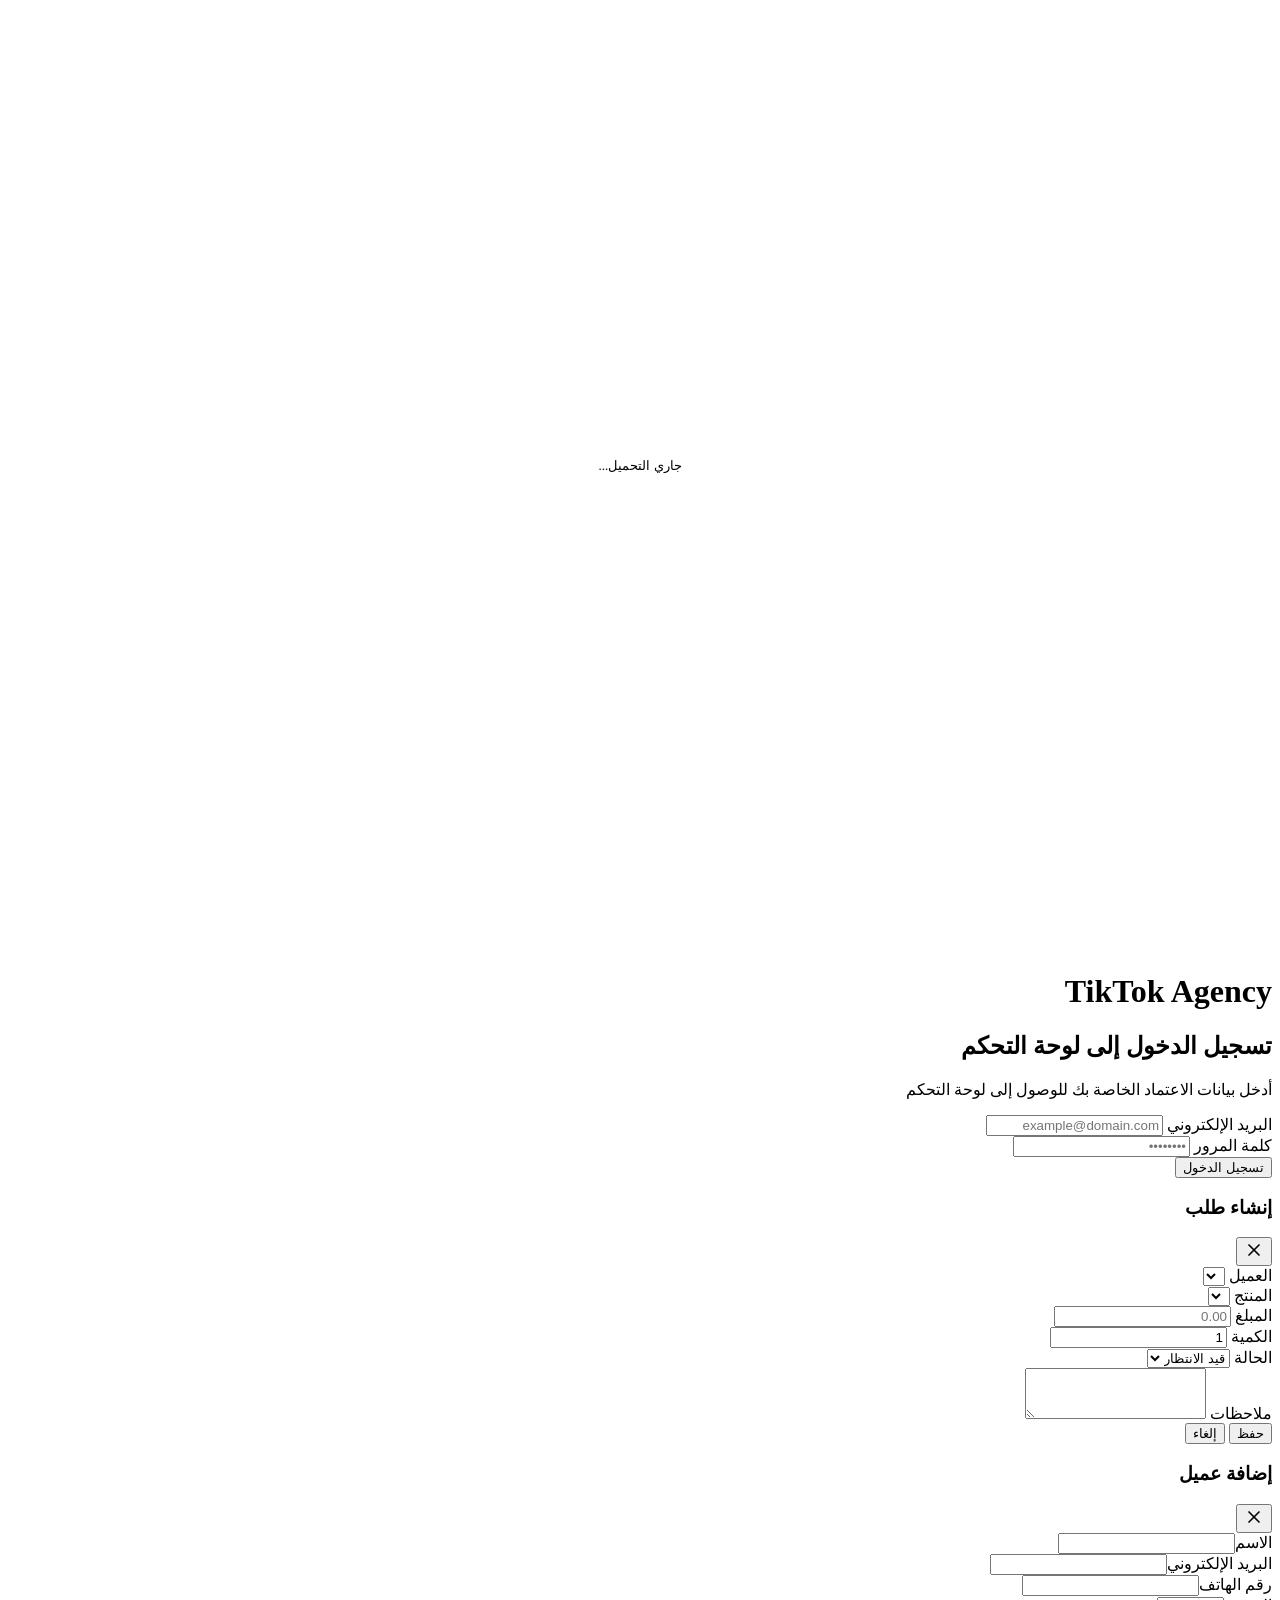
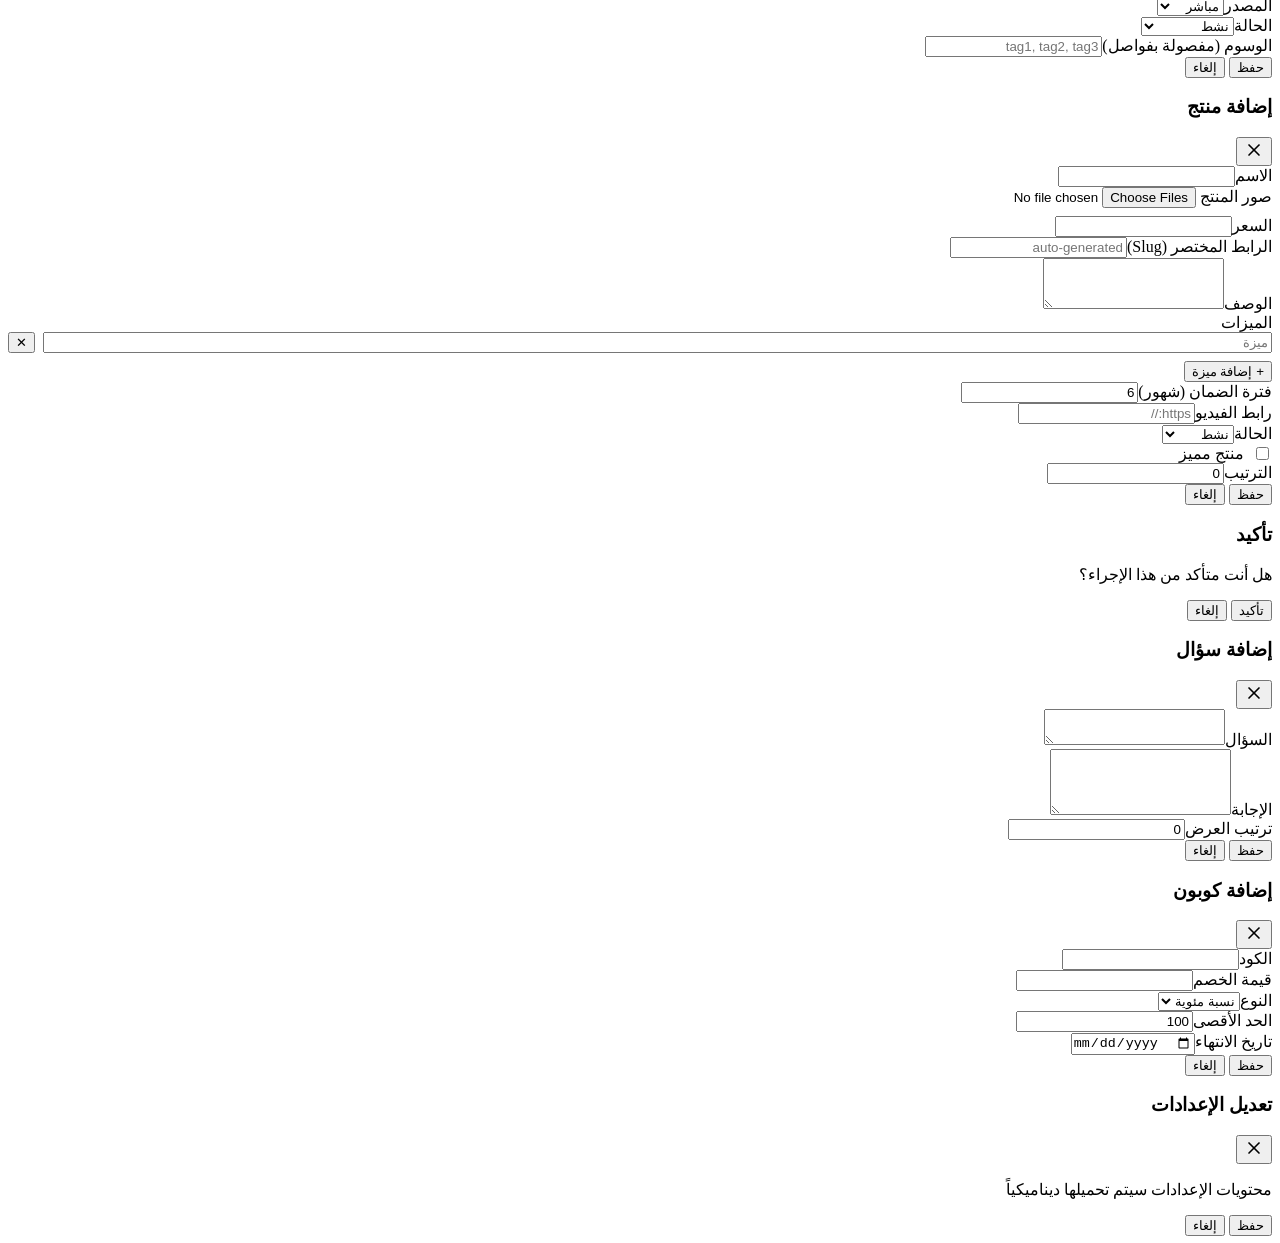
==== commit 766a66f1: "Fix login bugs: service_role→anon key, profile query error handling, loading screen, realtime async," ====
--- a/dashboard/dashboard.html
+++ b/dashboard/dashboard.html
@@ -3,6 +3,7 @@
 <head>
   <meta charset="UTF-8">
   <meta name="viewport" content="width=device-width, initial-scale=1.0">
+  <link rel="canonical" href="https://hguhdfgh.github.io/growup-agency/dashboard/dashboard.html">
   <meta http-equiv="Content-Security-Policy" content="default-src 'self' https://kqjdxeepusiipewwlzxs.supabase.co https://*.supabase.co; style-src 'self' 'unsafe-inline' https://cdnjs.cloudflare.com https://fonts.googleapis.com; script-src 'self' 'unsafe-inline' https://cdnjs.cloudflare.com https://cdn.jsdelivr.net https://unpkg.com; font-src 'self' https://cdnjs.cloudflare.com https://fonts.gstatic.com; img-src 'self' data: https:; connect-src 'self' https://kqjdxeepusiipewwlzxs.supabase.co https://*.supabase.co wss://kqjdxeepusiipewwlzxs.supabase.co https://cdn.jsdelivr.net;">
   <title>لوحة التحكم - TikTok Agency</title>
   <link rel="preconnect" href="https://fonts.googleapis.com" crossorigin>
@@ -15,8 +16,14 @@
 </head>
 <body>
 
+  <!-- LOADING SCREEN -->
+  <div class="page active" id="page-loading" style="display:flex;align-items:center;justify-content:center;min-height:100vh;background:var(--bg-deep);flex-direction:column;gap:16px">
+    <div class="loading-spinner" style="padding:0"></div>
+    <p style="color:var(--text-tertiary);font-size:13px" id="loading-message">جاري التحميل...</p>
+  </div>
+
   <!-- LOGIN PAGE -->
-  <div class="page active" id="page-login">
+  <div class="page" id="page-login">
     <div class="login-container">
       <div class="login-card glass-card">
         <div class="login-logo">
@@ -97,6 +104,11 @@
         <div class="nav-item" data-page="page-tickets">
           <svg class="nav-icon" width="20" height="20" viewBox="0 0 24 24" fill="none" stroke="currentColor" stroke-width="2" stroke-linecap="round" stroke-linejoin="round"><path d="M21 15a2 2 0 0 1-2 2H7l-4 4V5a2 2 0 0 1 2-2h14a2 2 0 0 1 2 2z"/></svg>
           <span>التذاكر</span>
+        </div>
+        <div class="nav-item" data-page="page-abandoned">
+          <svg class="nav-icon" width="20" height="20" viewBox="0 0 24 24" fill="none" stroke="currentColor" stroke-width="2" stroke-linecap="round" stroke-linejoin="round"><path d="M12 8v4l3 3m6-3a9 9 0 11-18 0 9 9 0 0118 0z"/></svg>
+          <span>الطلبات المتروكة</span>
+          <span class="badge badge-danger" id="abandoned-badge-sidebar">0</span>
         </div>
         <div class="nav-item" data-page="page-notifications">
           <svg class="nav-icon" width="20" height="20" viewBox="0 0 24 24" fill="none" stroke="currentColor" stroke-width="2" stroke-linecap="round" stroke-linejoin="round"><path d="M18 8A6 6 0 0 0 6 8c0 7-3 9-3 9h18s-3-2-3-9"/><path d="M13.73 21a2 2 0 0 1-3.46 0"/></svg>
@@ -241,6 +253,13 @@
               </div>
               <span class="stat-trend trend-up" id="trend-revenue">+0%</span>
             </div>
+            <div class="stat-card" data-stat="abandoned" onclick="navigateTo('page-abandoned')" style="cursor:pointer">
+              <div class="stat-icon stat-icon-warning"><svg width="24" height="24" viewBox="0 0 24 24" fill="none" stroke="currentColor" stroke-width="2" stroke-linecap="round" stroke-linejoin="round"><path d="M12 8v4l3 3m6-3a9 9 0 11-18 0 9 9 0 0118 0z"/></svg></div>
+              <div class="stat-content">
+                <span class="stat-value" id="stat-abandoned">0</span>
+                <span class="stat-label">الطلبات المتروكة</span>
+              </div>
+            </div>
           </div>
           <div class="dashboard-cards">
             <div class="card">
@@ -274,6 +293,31 @@
                 <button class="btn btn-sm btn-ghost" data-page="page-products">عرض الكل</button>
               </div>
               <div class="card-body" id="top-products-list"></div>
+            </div>
+            <div class="card">
+              <div class="card-header">
+                <h3>آخر الطلبات المتروكة</h3>
+                <button class="btn btn-sm btn-ghost" data-page="page-abandoned">عرض الكل</button>
+              </div>
+              <div class="card-body table-responsive">
+                <table class="data-table">
+                  <thead>
+                    <tr>
+                      <th>العميل</th>
+                      <th>الهاتف</th>
+                      <th>المنتج</th>
+                      <th>الحالة</th>
+                      <th>الإكمال</th>
+                      <th>التاريخ</th>
+                    </tr>
+                  </thead>
+                  <tbody id="recent-abandoned-table"></tbody>
+                </table>
+                <div class="loading-spinner" id="recent-abandoned-loader" style="display:none"></div>
+                <div class="empty-state" id="recent-abandoned-empty" style="display:none">
+                  <p>لا توجد طلبات متروكة حديثة</p>
+                </div>
+              </div>
             </div>
           </div>
         </div>
@@ -713,6 +757,87 @@
           </div>
         </div>
 
+        <!-- ABANDONED ORDERS PAGE -->
+        <div class="page" id="page-abandoned">
+          <div class="page-header">
+            <div>
+              <h1 class="page-title">الطلبات المتروكة</h1>
+              <p class="page-subtitle">متابعة واستعادة العملاء الذين لم يكملوا الطلب</p>
+            </div>
+            <div style="display:flex;gap:8px">
+              <button class="btn btn-ghost" data-action="export-abandoned">📥 CSV</button>
+              <button class="btn btn-primary" id="abandoned-refresh-btn" onclick="loadAbandoned()">تحديث</button>
+            </div>
+          </div>
+          <div class="stats-grid" id="abandoned-stats-grid">
+            <div class="stat-card">
+              <div class="stat-icon stat-icon-warning"><svg width="24" height="24" viewBox="0 0 24 24" fill="none" stroke="currentColor" stroke-width="2" stroke-linecap="round" stroke-linejoin="round"><path d="M12 8v4l3 3m6-3a9 9 0 11-18 0 9 9 0 0118 0z"/></svg></div>
+              <div class="stat-content">
+                <span class="stat-value" id="abandoned-total">0</span>
+                <span class="stat-label">إجمالي المتروكة</span>
+              </div>
+            </div>
+            <div class="stat-card">
+              <div class="stat-icon stat-icon-info"><svg width="24" height="24" viewBox="0 0 24 24" fill="none" stroke="currentColor" stroke-width="2" stroke-linecap="round" stroke-linejoin="round"><path d="M12 22s8-4 8-10V5l-8-3-8 3v7c0 6 8 10 8 10z"/></svg></div>
+              <div class="stat-content">
+                <span class="stat-value" id="abandoned-new">0</span>
+                <span class="stat-label">جديد</span>
+              </div>
+            </div>
+            <div class="stat-card">
+              <div class="stat-icon stat-icon-primary"><svg width="24" height="24" viewBox="0 0 24 24" fill="none" stroke="currentColor" stroke-width="2" stroke-linecap="round" stroke-linejoin="round"><path d="M20 21v-2a4 4 0 0 0-4-4H8a4 4 0 0 0-4 4v2"/><circle cx="12" cy="7" r="4"/></svg></div>
+              <div class="stat-content">
+                <span class="stat-value" id="abandoned-contacted">0</span>
+                <span class="stat-label">تم الاتصال</span>
+              </div>
+            </div>
+            <div class="stat-card">
+              <div class="stat-icon stat-icon-success"><svg width="24" height="24" viewBox="0 0 24 24" fill="none" stroke="currentColor" stroke-width="2" stroke-linecap="round" stroke-linejoin="round"><path d="M22 11.08V12a10 10 0 1 1-5.93-9.14"/><polyline points="22 4 12 14.01 9 11.01"/></svg></div>
+              <div class="stat-content">
+                <span class="stat-value" id="abandoned-recovered">0</span>
+                <span class="stat-label">مسترد</span>
+              </div>
+            </div>
+          </div>
+          <div class="filter-bar">
+            <div class="form-group">
+              <select class="form-control" id="abandoned-status-filter">
+                <option value="">جميع الحالات</option>
+                <option value="new">جديد</option>
+                <option value="contacted">تم الاتصال</option>
+                <option value="waiting">قيد الانتظار</option>
+                <option value="recovered">مسترد</option>
+                <option value="lost">ضائع</option>
+              </select>
+            </div>
+            <div class="form-group">
+              <input type="text" class="form-control" id="abandoned-search" placeholder="بحث بالاسم أو الهاتف...">
+            </div>
+          </div>
+          <div class="table-responsive">
+            <table class="data-table">
+              <thead>
+                <tr>
+                  <th>العميل</th>
+                  <th>الهاتف</th>
+                  <th>المنتج</th>
+                  <th>المبلغ</th>
+                  <th>الإكمال</th>
+                  <th>الحالة</th>
+                  <th>آخر تحديث</th>
+                  <th>الإجراءات</th>
+                </tr>
+              </thead>
+              <tbody id="abandoned-table"></tbody>
+            </table>
+            <div class="loading-spinner" id="abandoned-loader" style="display:none"></div>
+            <div class="empty-state" id="abandoned-empty" style="display:none">
+              <svg width="48" height="48" viewBox="0 0 24 24" fill="none" stroke="currentColor" stroke-width="1.5" stroke-linecap="round" stroke-linejoin="round"><path d="M12 8v4l3 3m6-3a9 9 0 11-18 0 9 9 0 0118 0z"/></svg>
+              <p>لا توجد طلبات متروكة</p>
+            </div>
+          </div>
+        </div>
+
         <!-- NOTIFICATIONS PAGE -->
         <div class="page" id="page-notifications">
           <div class="page-header">
